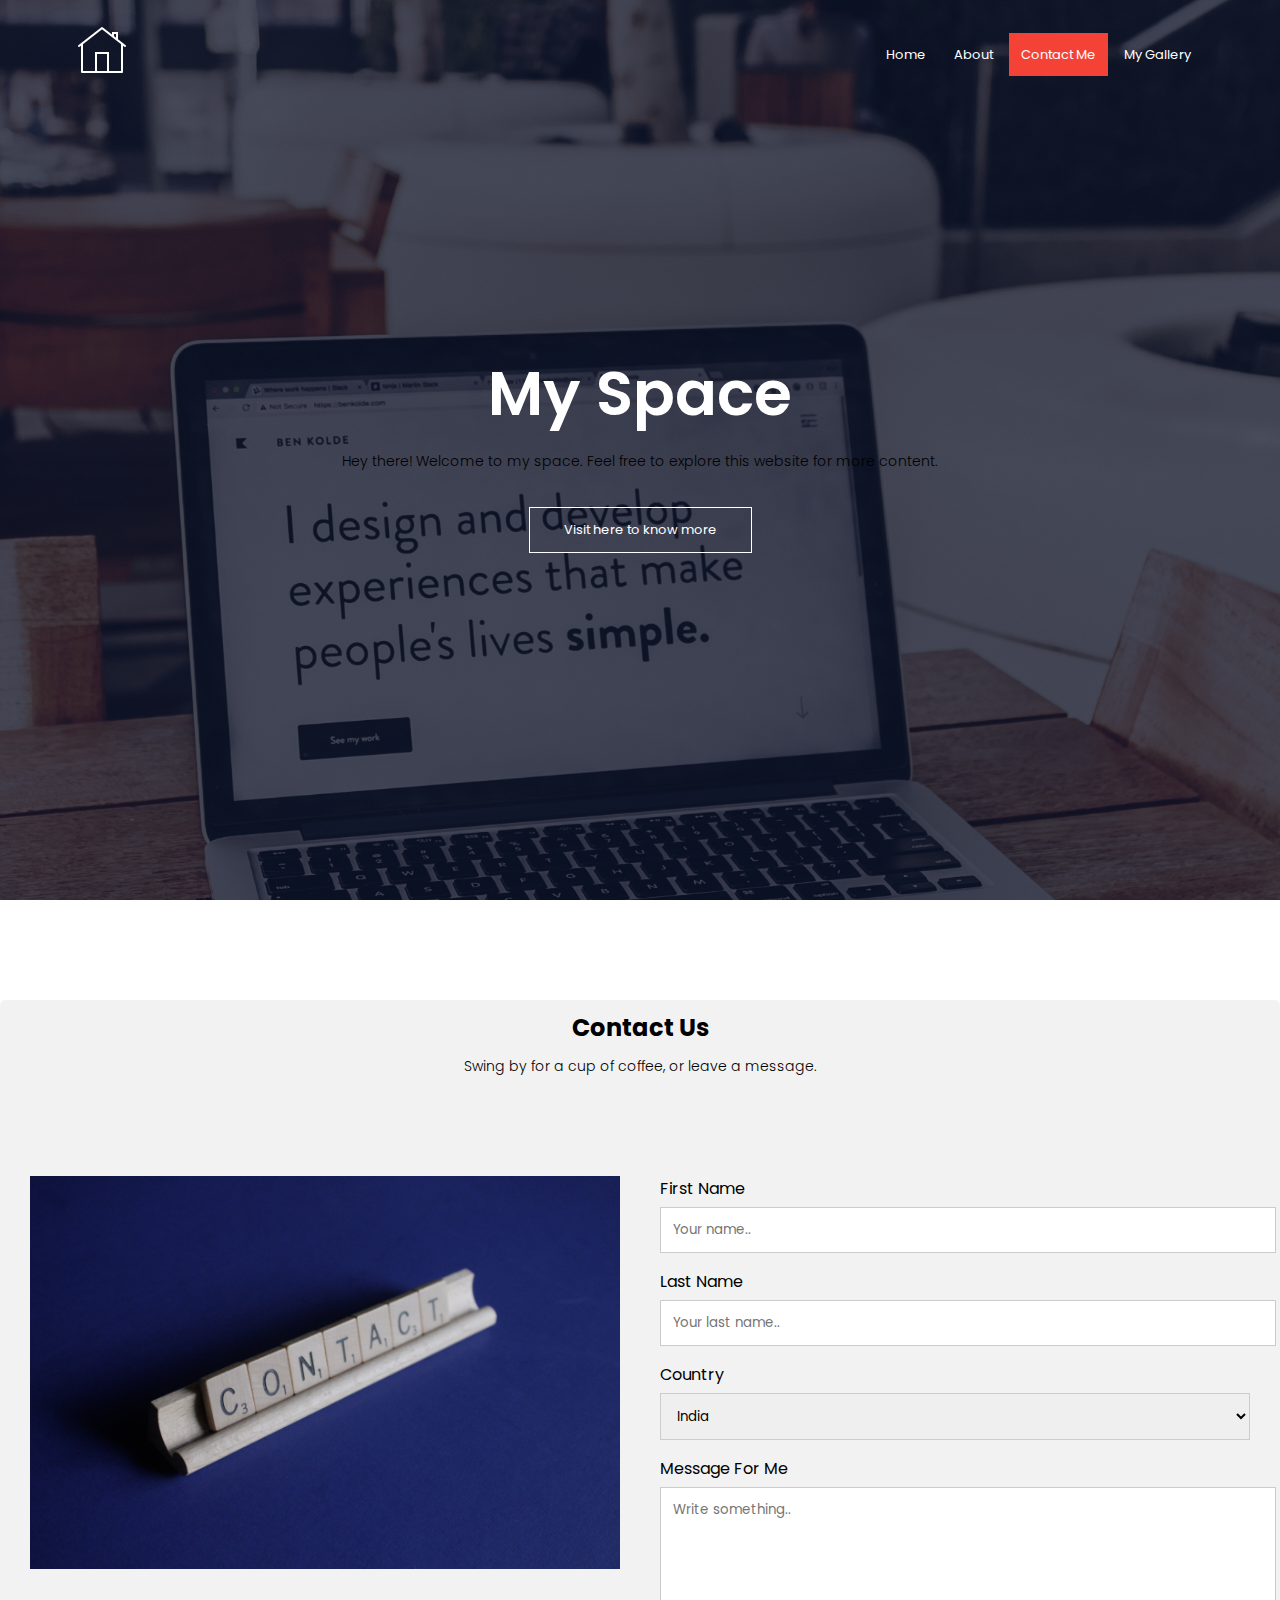
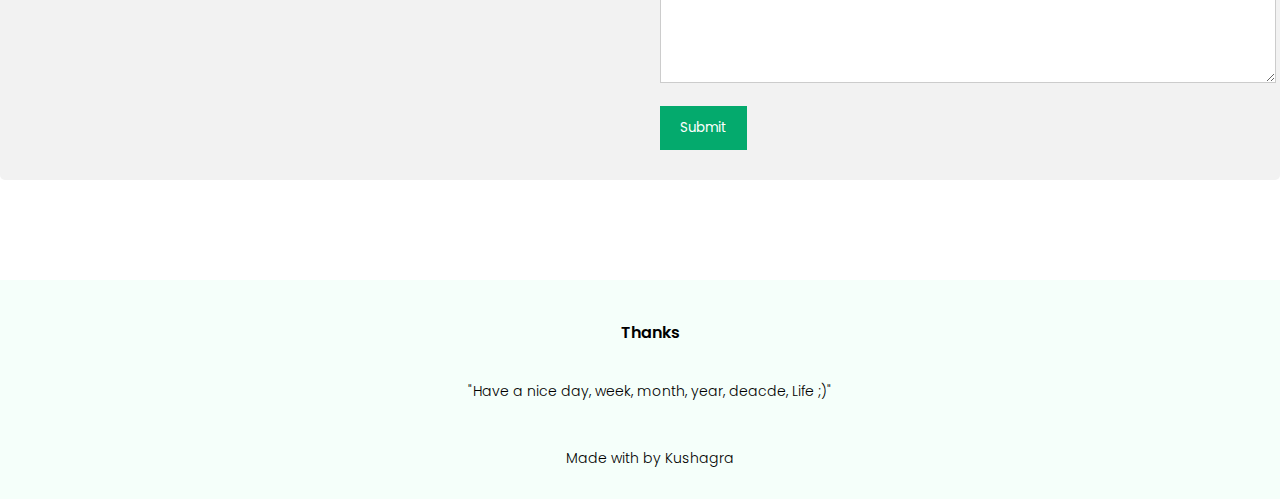
==== contact.html @ 85498abd "first commit" ====
<!DOCTYPE html>
<html lang="en">
<head>
    <meta charset="UTF-8">
    <meta http-equiv="X-UA-Compatible" content="IE=edge">
    <meta name="viewport" content="width=device-width, initial-scale=1.0">
    <link rel="stylesheet" href="css/style.css">
    <link rel="preconnect" href="https://fonts.googleapis.com">
    <link href="https://fonts.googleapis.com/css2?family=Poppins:wght@100;200;300;400;600;700&family=Space+Mono&display=swap" rel="stylesheet">
    <link rel="stylesheet" href="https://pro.fontawesome.com/releases/v5.10.0/css/all.css" integrity="sha384-AYmEC3Yw5cVb3ZcuHtOA93w35dYTsvhLPVnYs9eStHfGJvOvKxVfELGroGkvsg+p" crossorigin="anonymous"/>


    <title>Personal Website</title>
</head>
<title>Personal Website Design</title>
<body>

<section class="header">
    <nav>
        <a href="index.html"><img src="images/icons8-home-50.png"></a>
        <div class="nav-links" id="navLinks">
            <i class="fas fa-times" onclick="hideMenu()"></i>
            <ul>
                <li><a href="index.html">Home</a></li>
                <li><a href="about.html">About</a></li>
                <li class="active"><a href="#">Contact Me</a></li>
                <li><a href="gallery.html">My Gallery</a></li>
            </ul>
        </div>
        <i class="fas fa-bars" onclick="showMenu()"></i>
    </nav>
<div class="text-box">
    <h1>My Space</h1>
    <p>Hey there! Welcome to my space. Feel free to explore this website for more content.</p>
    <br>

    <a href="" class="hero-btn">Visit here to know more</a>
</div>

</section>



<!------------Contact Me------------ -->

<div class="container">
    <div style="text-align:center">
      <h2>Contact Us</h2>
      <p>Swing by for a cup of coffee, or leave a message.</p>
    </div>
    <div class="row">
      <div class="column">
        <img src="./images/contactme.jpg" style="width:100%">
      </div>
      <div class="column">
        <form action="/action_page.php">
          <label for="fname">First Name</label>
          <input type="text" id="fname" name="firstname" placeholder="Your name..">
          <label for="lname">Last Name</label>
          <input type="text" id="lname" name="lastname" placeholder="Your last name..">
          <label for="country">Country</label>
          <select id="country" name="country">
            <option value="australia">India</option>
            <option value="canada">USA</option>
            <option value="usa">Others</option>
          </select>
          <label for="subject">Message For Me</label>
          <textarea id="subject" name="subject" placeholder="Write something.." style="height:170px"></textarea>
          <input type="submit" value="Submit">
        </form>
      </div>
    </div>
  </div>

<!------Gallery-------->




<!-- ------footer-------- -->

<section class="footer">
    <h4>Thanks</h4>
    <p>"Have a nice day, week, month, year, deacde, Life ;)"</p>
    <div class="icons">
        <i class="fab fa-linkedin"></i>
        <i class="fab fa-facebook"></i>
        <i class="fab fa-github"></i>
        <i class="fab fa-twitter"></i>
        <i class="fab fa-instagram"></i>
    </div>
    <p>Made with <i class="fas fa-heart"></i> by Kushagra</p>

</section>





<!---------JavaScript for toggle menu---------->
 <script>
     
     var navLinks = document.getElementById("navLinks")

     function showMenu(){
         navLinks.style.right = "0";
     }
     function hideMenu(){
         navLinks.style.right = "-200px";
     }

 </script>
    
</body>
</html>
---- css/style.css ----
*{
    margin: 0%;
    padding: 0%;
    font-family: 'Poppins', sans-serif;

}
.header{
    min-height: 100vh;
    width: 100%;
    background-image: linear-gradient(rgba(4,9,30,0.7),rgba(4,9,30,0.7)),url('../images/ben-kolde-bs2Ba7t69mM-unsplash.jpg');
    background-position: center;
    background-size: cover;
    position: relative;
}
nav{
    display: flex;
    padding: 2% 6%;
    justify-content: space-between;
    align-items: center;
}
nav-img{
    width: 150px;
    
}
.nav-links{
    flex: 1;
    text-align: right;
    
}
.nav-links ul li{
    list-style: none;
    display: inline-block;
    padding: 8px 12px;
    position: relative;
}
.nav-links ul li a{
    color: #fff;
    text-decoration: none;
    font-size: 13px;
} 
.nav-links ul li::after{
    content: '';
    width: 0%;
    height: 2px;
    background: #f44336;
    display: block;
    margin: auto;
    transition: 0.5s;
}
.nav-links ul li:hover::after{
    width: 100%;
}
.text-box{
    width: 90%;
    color:#fff;
    position:absolute;
    top: 50%;
    left: 50%;
    transform: translate(-50%,-50%);
    text-align: center;
}
.text-box h1{
    font-size: 62px;
}
.text-box h1 p{
    margin: 10px 0 40px;
    font-size: 14px;
    color: #fff;
}
.hero-btn{
    display: inline-block;
    text-decoration: none;
    color: #fff;
    border: 1px solid #fff;
    padding: 12px 34px;
    font-size: 13px;
    background: transparent;
    position: relative;
    cursor: pointer;
}
.hero-btn:hover{
    border: 1px solid #f44336;
    background: #f44336;
    transition: 1s;
} 

nav .fas{
    display: none;
}

.active{
    background-color: #f44336;
}


@media(max-width:700px){
    .text-box h1{
        font-size: 20px;
    }
    .nav-links ul li{
        display: block;
    }
    .nav-links{
        position: absolute;
        background: #f44336;
        height: 100vh;
        width: 200px;
        top: 0;
        right: -200px;
        text-align: left;
        z-index: 2;
        transition: 1s;
    }
    nav .fas{
        display: block;
        color: #fff;
        margin: 10px;
        font-size: 22px;
        cursor: pointer;
    }
    .nav-links ul{
        padding: 30px;
    }
}
p{
    color: white;
    font-size: 14px;
    font-weight: 300;
    line-height: 22px;
    padding: 10px;
}

/* --------About Me-------- */

.about{
    width: 80%;
    margin: auto;
    text-align: center;
    padding-top: 100px;
}
h1{
    font-size: 36px;
    font-weight: 600;
}
p{
    color: black;
    font-size: 14px;
    font-weight: 300;
    line-height: 22px;
    padding: 10px;
}

.row{
    margin-top: 5%;
    display: flex;
    justify-content: space-between;
}
.about-col{
    flex-basis: 31%;
    background: #fff3ff;
    border-radius: 10px;
    margin-bottom: 5%;
    padding: 20px 12px;
    box-sizing: border-box;
}
/* .about-col img{
    width: 100%;
    border-radius:10px ;
} */
h3{
    text-align: center;
    font-weight: 600;
    margin: 10px 0;
}
.about-col:hover{
    box-shadow: 0 0 20px 0px rgba(0, 0, 0, 2);
}




/* for making AboutMe page mobile responsive */

@media(max-width: 700px){   
    .row{
        flex-direction: column;
    }
}

/* -------ContactMe------- */

input[type=text], select, textarea {
    width: 100%;
    padding: 12px;
    border: 1px solid #ccc;
    margin-top: 6px;
    margin-bottom: 16px;
    resize: vertical;
  }
  
  input[type=submit] {
    background-color: #04AA6D;
    color: white;
    padding: 12px 20px;
    border: none;
    cursor: pointer;
  }
  
  input[type=submit]:hover {
    background-color: #45a049;
  }
  
  /* Style the container/contact section */
  .container {
    border-radius: 5px;
    background-color: #f2f2f2;
    padding: 10px;
    margin-top: 100px;
  }
  
  /* Create two columns that float next to eachother */
  .column {
    float: left;
    width: 50%;
    margin-top: 6px;
    padding: 20px;
  }
  
  /* Clear floats after the columns */
  .row:after {
    content: "";
    display: table;
    clear: both;
  }
  
  /* Responsive layout - when the screen is less than 600px wide, make the two columns stack on top of each other instead of next to each other */
  @media screen and (max-width: 600px) {
    .column, input[type=submit] {
      width: 100%;
      margin-top: 0;
    }
  }


/* ------gallery------ */

.gallery{
    width: 80%;
    margin: auto;
    text-align: center;
    padding-top: 100px;
}

.gallery-col{
    flex-basis: 31%;
    border-radius: 10px;
    margin-bottom: 5%;
    text-align: center;
}

.gallery-col img{
    width: 80%;
    border-radius: 10px;
}




/* --------footer------- */



.footer{
    width: 100%;
    text-align: center;
    padding: 20px 10px;   
    margin-top: 100px;
    background-color: mintcream;
    }
    
    

.footer h4{
    margin-bottom: 25px;
    margin-top: 20px;
    font-weight: 600;
}
.icons .fab{
    color: #f44336;
    margin: 0 13px;
    cursor: pointer;
    padding: 18px 0;
}
.fa-heart{
    color: #f44336;
}
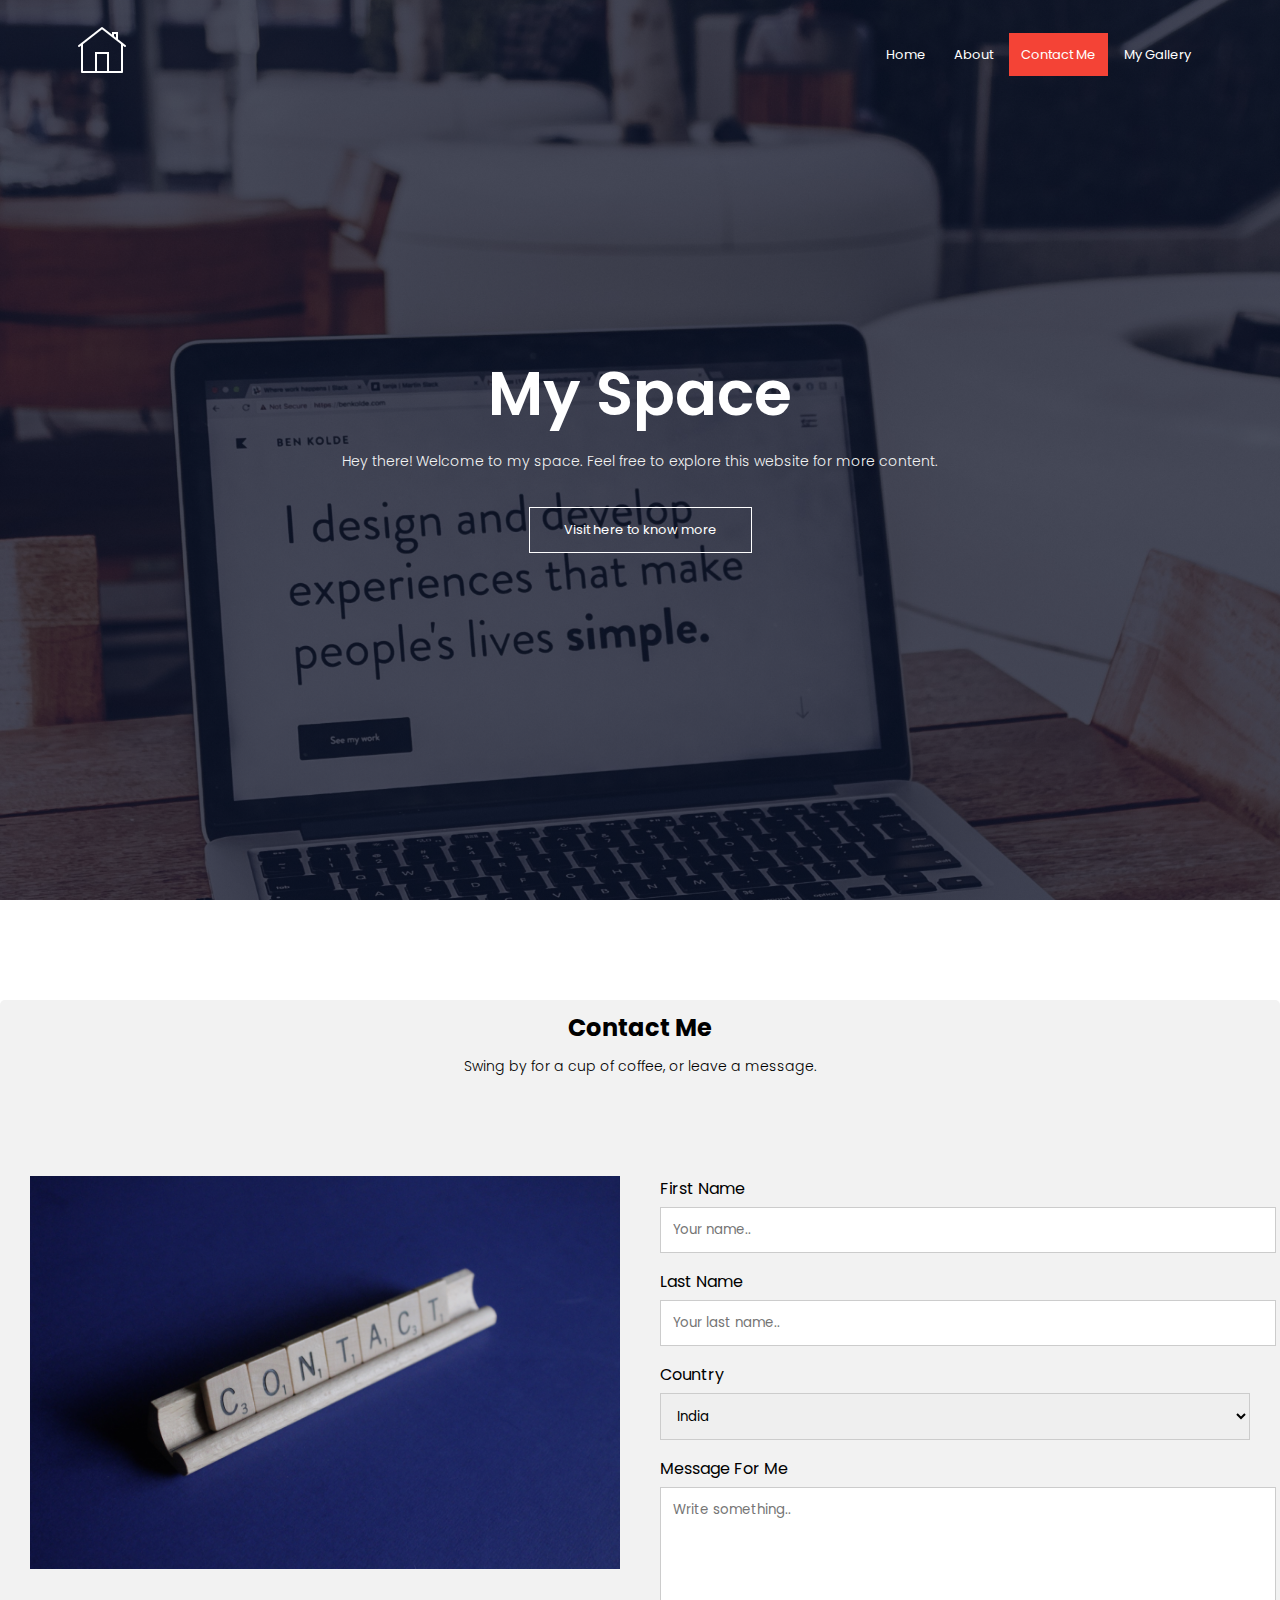
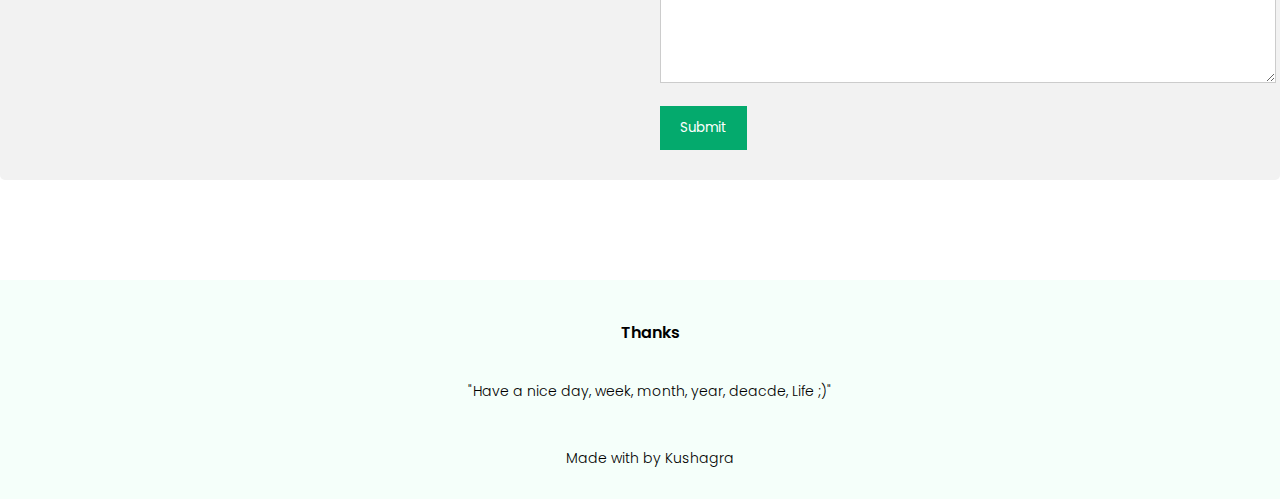
==== commit 3677b7f9: "contact tab updated" ====
--- a/contact.html
+++ b/contact.html
@@ -45,7 +45,7 @@
 
 <div class="container">
     <div style="text-align:center">
-      <h2>Contact Us</h2>
+      <h2>Contact Me</h2>
       <p>Swing by for a cup of coffee, or leave a message.</p>
     </div>
     <div class="row">
--- a/css/style.css
+++ b/css/style.css
@@ -91,12 +91,18 @@
 .active{
     background-color: #f44336;
 }
-
+.text-box p{
+    color: #f2f2f2;
+}
 
 @media(max-width:700px){
     .text-box h1{
         font-size: 20px;
     }
+
+    
+
+
     .nav-links ul li{
         display: block;
     }
@@ -122,13 +128,7 @@
         padding: 30px;
     }
 }
-p{
-    color: white;
-    font-size: 14px;
-    font-weight: 300;
-    line-height: 22px;
-    padding: 10px;
-}
+
 
 /* --------About Me-------- */
 
@@ -187,7 +187,13 @@
     }
 }
 
+
+
+
 /* -------ContactMe------- */
+
+
+
 
 input[type=text], select, textarea {
     width: 100%;
@@ -237,7 +243,7 @@
   @media screen and (max-width: 600px) {
     .column, input[type=submit] {
       width: 100%;
-      margin-top: 0;
+      margin-top: 0px;
     }
   }
 
